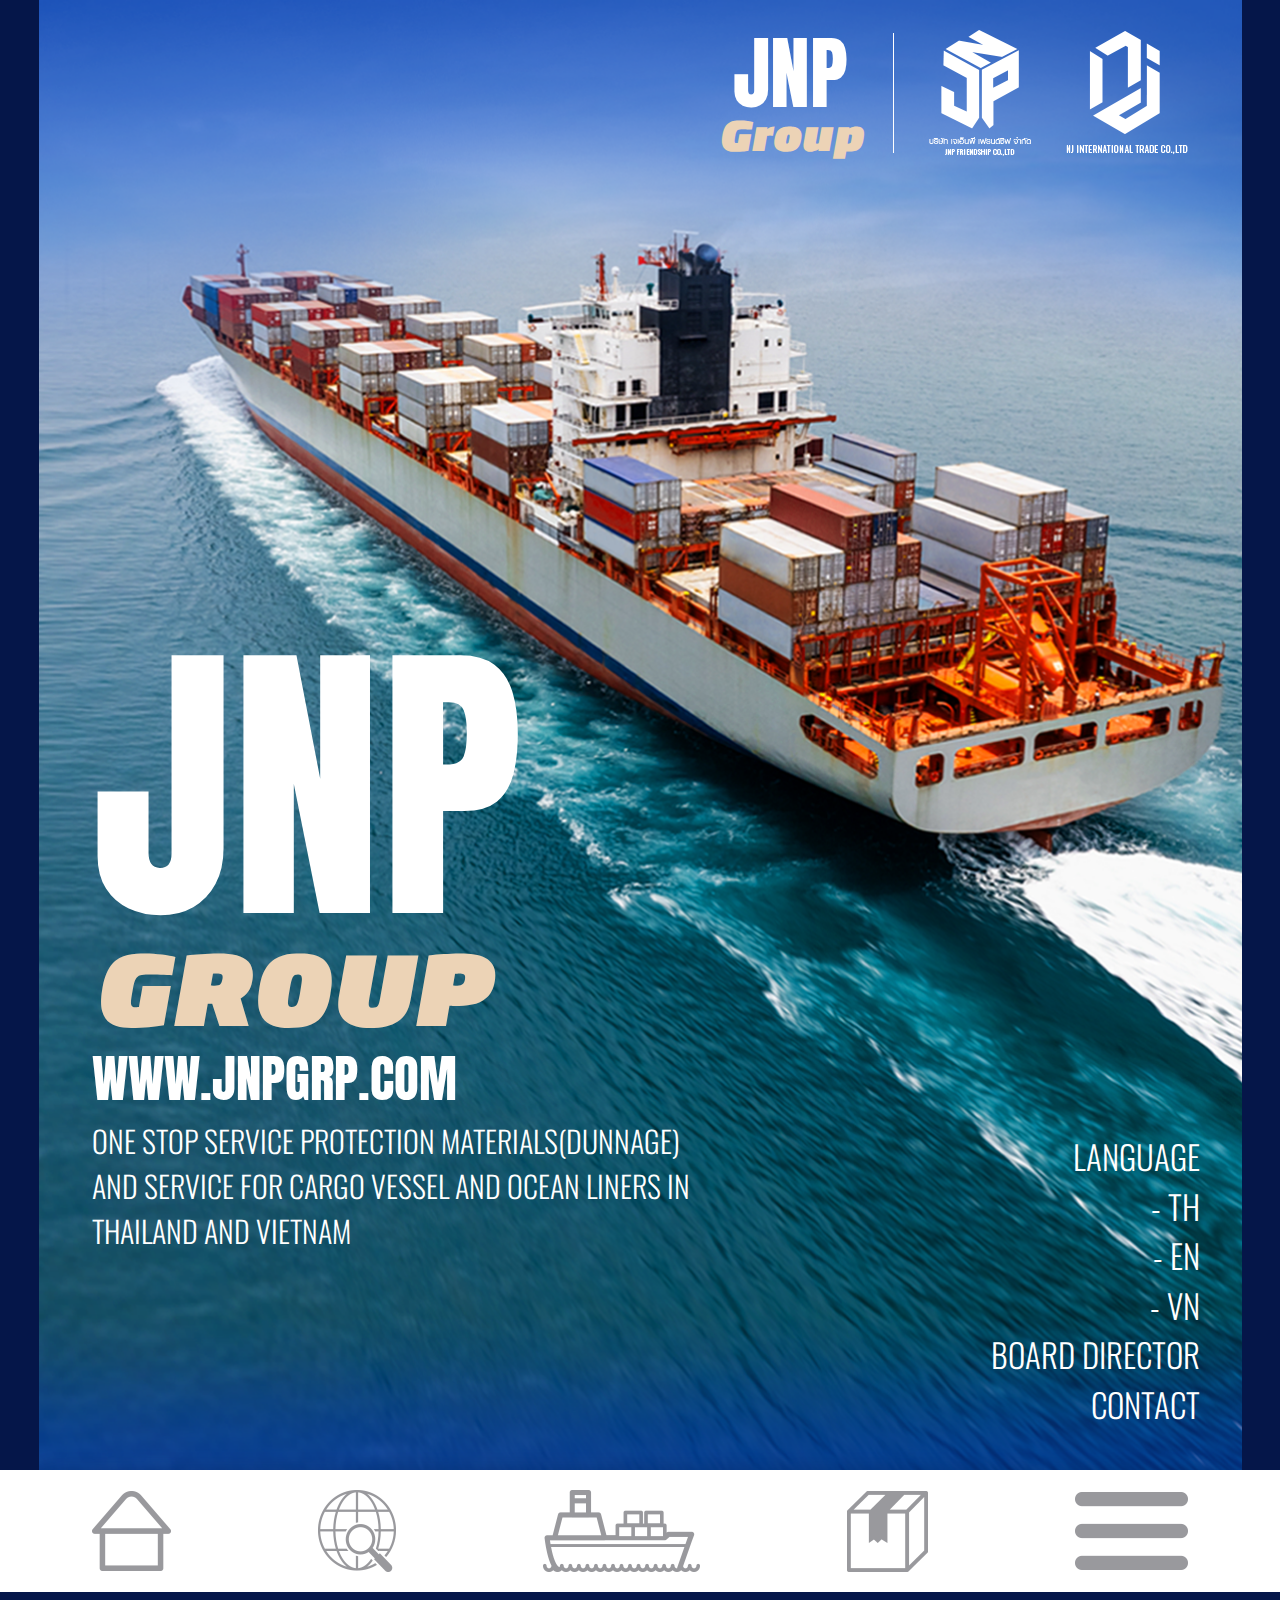
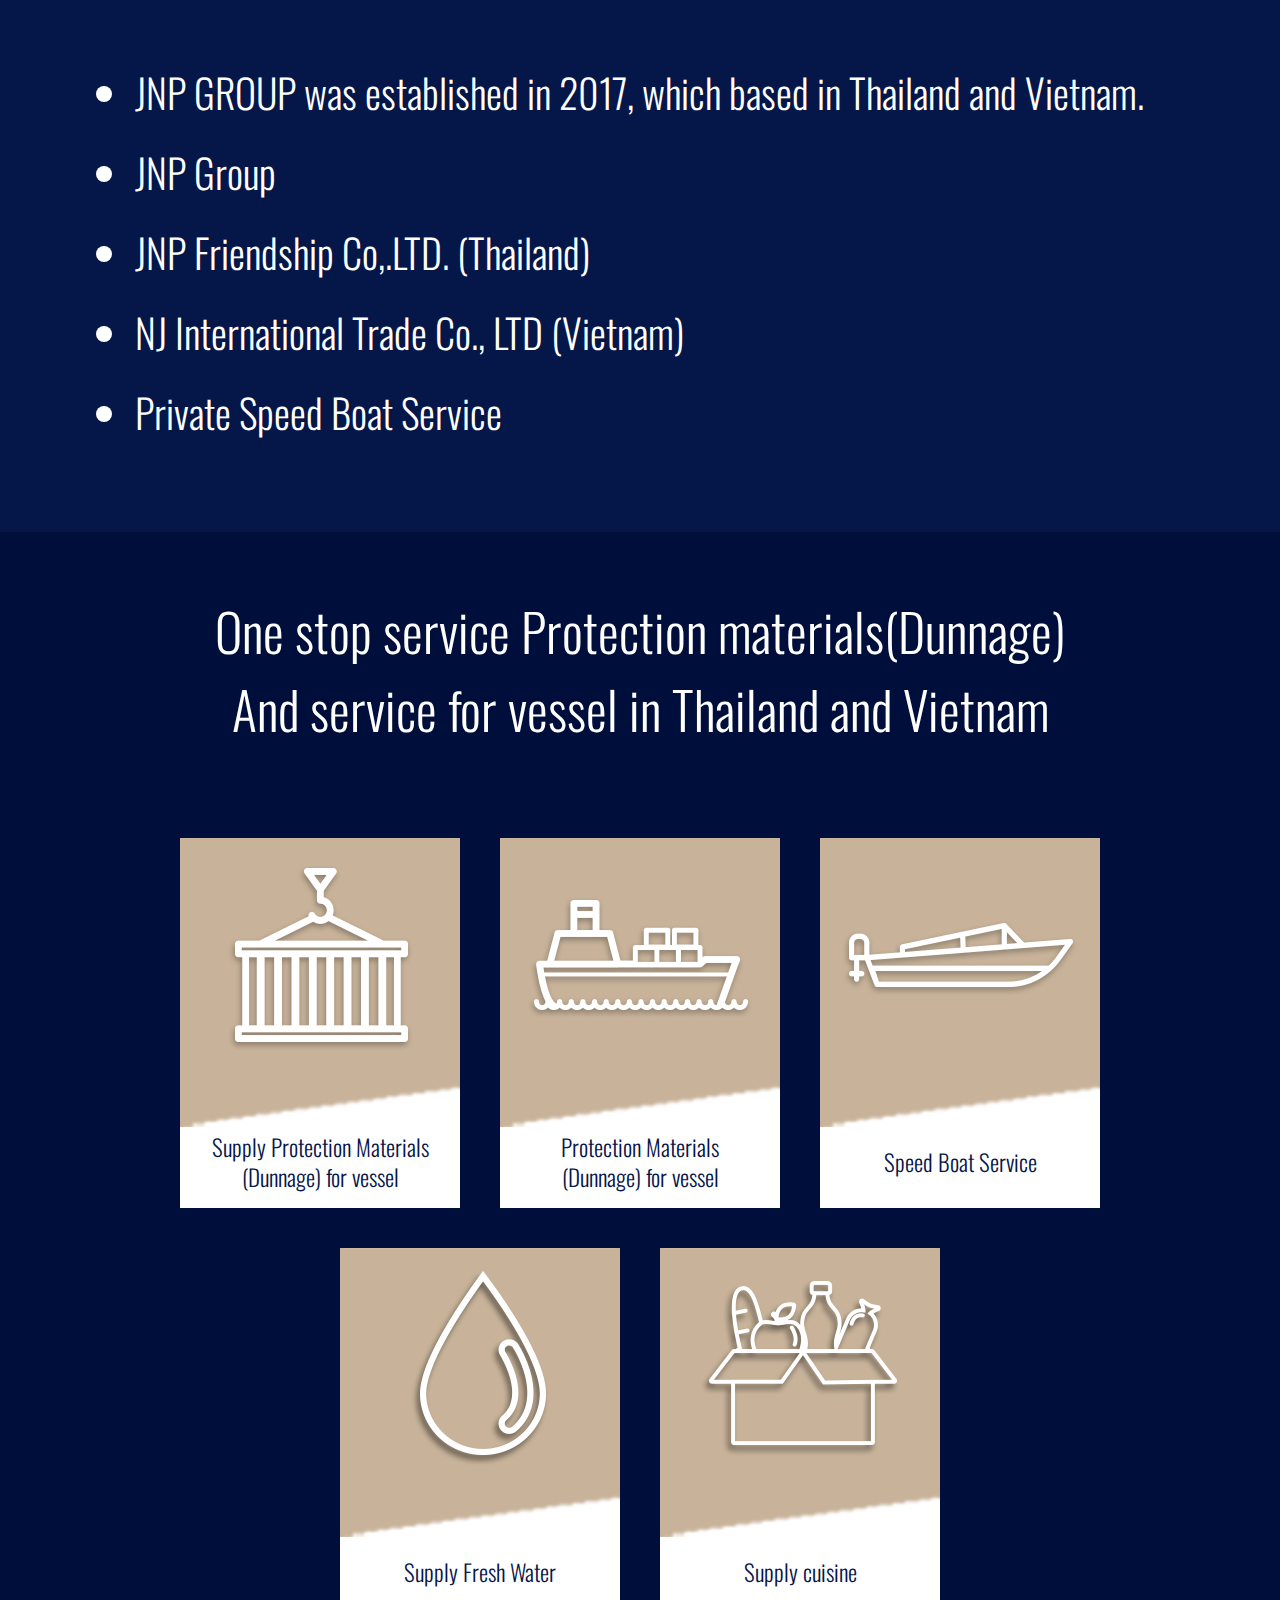
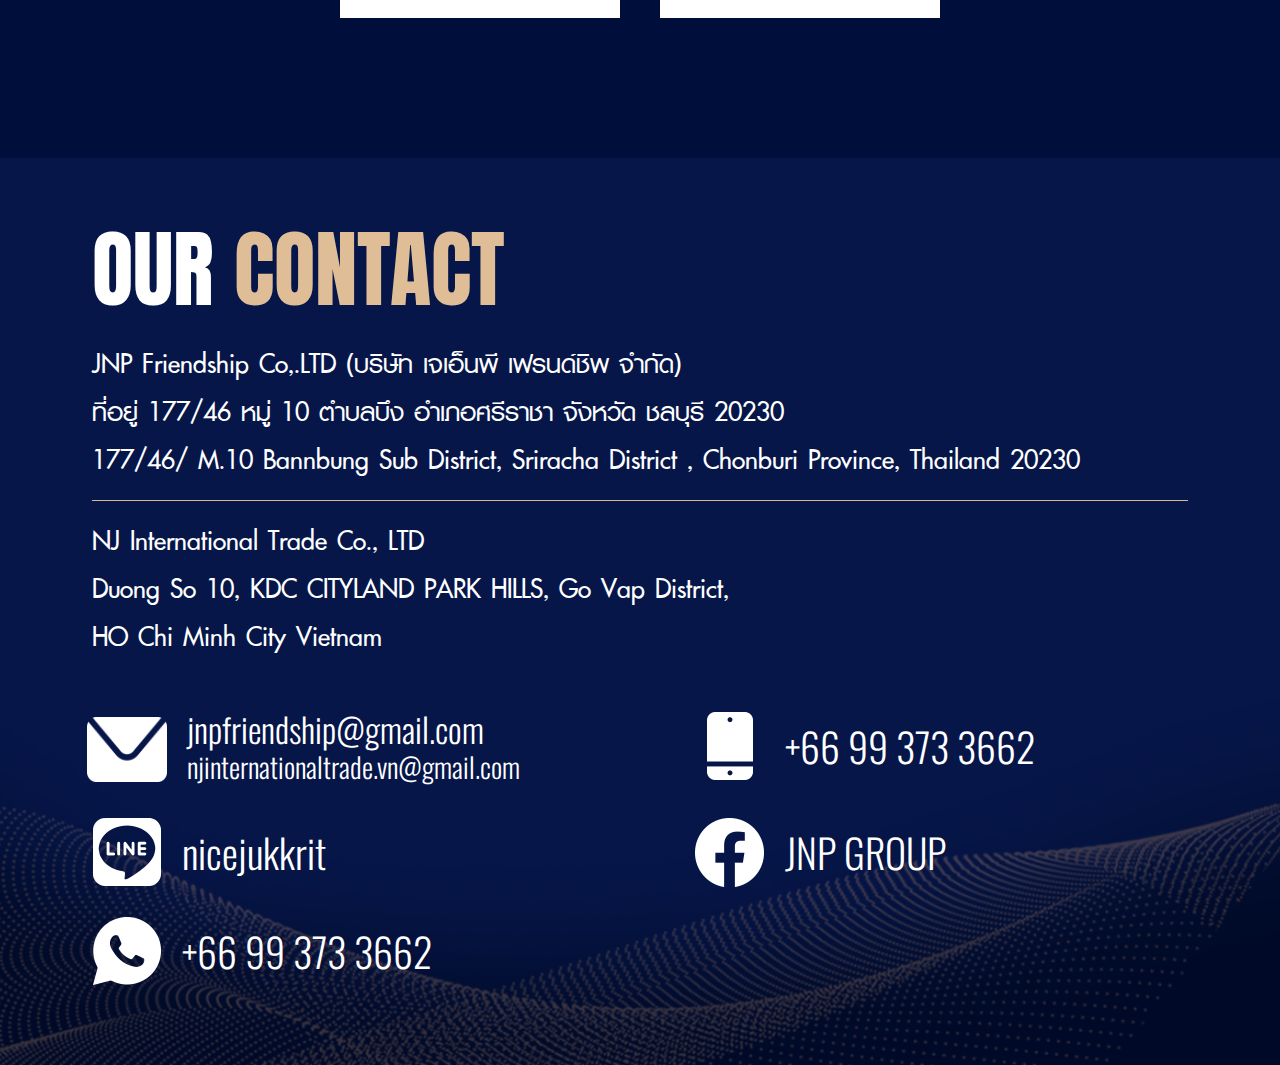
==== index.html @ d69552f0 "first commit" ====
<!doctype html>
<html class="no-js" lang="">
    <head>
        <meta charset="utf-8">
        <meta http-equiv="x-ua-compatible" content="ie=edge">
        <title>Site Title Here</title>
        <meta name="description" content="">
        <meta name="viewport" content="width=device-width, initial-scale=1"> 
		<link rel="shortcut icon" type="image/x-icon" href="#">
        <!-- Place favicon.ico in the root directory -->
        
		<!-- CSS here -->
        <link rel="stylesheet" href="assets/css/bootstrap.min.css">
        <link rel="stylesheet" href="assets/css/owl.carousel.min.css"> 
        <link rel="stylesheet" href="assets/css/fontawesome.min.css">  
        <link rel="stylesheet" href="assets/css/style.css">
        <link rel="stylesheet" href="assets/css/responsive.css">
    </head>
    <body>

    <main>
        

        <!---------hero Section START ---------->
        <section class="hero-Area" >
            <div class="container position-relative">
                <div class="row">
                    <div class="col-lg-12">
                        <div class="hero_top__icon">
                            <ul>
                                <li>
                                    <div class="logo bdr">
                                        <a href="#">
                                            <b>JNP</b>
                                            <span>Group</span>
                                        </a>
                                    </div>
                                </li>
                                <li>
                                    <a href="#">
                                        <img src="assets/img/top-1.png" alt="">
                                    </a>
                                </li>
                                <li>
                                    <a href="#">
                                        <img src="assets/img/top-2.png" alt="">
                                    </a>
                                </li>
                            </ul>
                        </div>
                    </div>
                    <div class="col-lg-12">
                        <div class="hero_text">
                            <div class="logo">
                                <a href="#">
                                    <b>JNP</b>
                                    <span>Group</span>
                                </a>
                            </div>
                            <span>Www.jnpgrp.Com</span>
                            <p>
                                One stop service  Protection materials(Dunnage) 
                                and service for Cargo vessel and Ocean Liners 
                                in Thailand and Vietnam
                            </p>
                            <ul>
                                <li><a href="#">Language</a></li>
                                <li><a href="#">- TH</a></li>
                                <li><a href="#">- EN</a></li>
                                <li><a href="#">- VN</a></li>
                                <li><a href="#">BOARD DIRECTOR</a></li>
                                <li><a href="#">CONTACT</a></li>
                            </ul>
                        </div>
                    </div>
                </div>
            </div>
        </section>
        <!---------hero Section End ---------->

        <div class="nav__area">
            <div class="container">
                <div class="row">
                    <div class="col-lg-12">
                        <ul>
                            <li><a href="#"><img src="assets/img/nav-1.png" alt=""></a></li>
                            <li><a href="#"><img src="assets/img/nav-2.png" alt=""></a></li>
                            <li><a href="#"><img src="assets/img/nav-3.png" alt=""></a></li>
                            <li><a href="#"><img src="assets/img/nav-4.png" alt=""></a></li>
                            <li><a href="#"><img src="assets/img/nav-5.png" alt=""></a></li>
                        </ul>
                    </div>
                </div>
            </div>
        </div>
        
        <!---------jnp_list Section START ---------->
        <section class="jnp_list">
            <div class="container">
                <div class="row">
                    <div class="col-lg-12">
                        <div class="">
                            <ul>
                                <li>JNP GROUP was established in 2017, which based in Thailand and Vietnam. </li>
                                <li>JNP Group</li>
                                <li>JNP Friendship Co,.LTD. (Thailand)</li>
                                <li>NJ International Trade Co., LTD (Vietnam)</li>
                                <li>Private Speed Boat Service </li>
                            </ul>
                        </div>
                    </div>
                </div>
            </div>
        </section>
        <!---------jnp_list Section End ---------->
        

        <!---------service Section START ---------->
        <section class="service-Area">
            <div class="container">
                <div class="row">
                    <div class="col-lg-12">
                        <div class="svc_text">
                            <p>One stop service  Protection materials(Dunnage)
                                And service for vessel in Thailand and Vietnam 
                            </p>
                        </div>
                    </div>
                </div>
                <div class="row">
                    <div class="col-lg-12">
                        <div class="service_wrp">
                            <div class="svc_blk">
                                <img src="assets/img/svc-bg.png" class="svc-bg" alt="">
                                <i>
                                    <img src="assets/img/svc-1.png" alt="">
                                </i>
                                <span>Supply Protection Materials (Dunnage) for vessel   </span>
                            </div>
                            <div class="svc_blk">
                                <img src="assets/img/svc-bg.png" class="svc-bg" alt="">
                                <i>
                                    <img src="assets/img/svc-2.png" alt="">
                                </i>
                                <span>Protection Materials (Dunnage) for vessel</span>
                            </div>
                            <div class="svc_blk">
                                <img src="assets/img/svc-bg.png" class="svc-bg" alt="">
                                <i>
                                    <img src="assets/img/svc-3.png" alt="">
                                </i>
                                <span>Speed Boat Service</span>
                            </div>
                            <div class="svc_blk">
                                <img src="assets/img/svc-bg.png" class="svc-bg" alt="">
                                <i>
                                    <img src="assets/img/svc-4.png" alt="">
                                </i>
                                <span>Supply Fresh Water </span>
                            </div>
                            <div class="svc_blk">
                                <img src="assets/img/svc-bg.png" class="svc-bg" alt="">
                                <i>
                                    <img src="assets/img/svc-5.png" alt="">
                                </i>
                                <span>Supply cuisine</span>
                            </div>
                        </div>
                    </div>
                </div>
            </div>
        </section>
        <!---------service Section End ---------->


        <!--------- Section START ---------->
        <section class="">
            <div class="container">
                <div class="row">
                    <div class="col-lg-12"></div>
                </div>
            </div>
        </section>
        <!--------- Section End ---------->

        
        
        
        

    </main>

    <!---------footer Section START ---------->
    <footer class="footer-Area">
        <div class="container">
            <div class="row">
                <div class="col-lg-12">
                    <div class="footer_content">
                        <h1>Our <span>Contact</span></h1>
                        <p>JNP Friendship Co,.LTD (บริษัท เจเอ็นพี เฟรนด์ชิพ จำกัด)</p>
                        <p>ที่อยู่ 177/46 หมู่ 10 ตำบลบึง อำเภอศรีราชา จังหวัด ชลบุรี 20230 </p>
                        <p>177/46/ M.10 Bannbung Sub District, Sriracha District , Chonburi Province, Thailand 20230</p>
                        <hr>
                        <p>NJ International Trade Co., LTD</p>
                        <p>Duong So 10, KDC CITYLAND PARK HILLS, Go Vap District,</p>
                        <p>HO Chi Minh City Vietnam</p>
                    </div>
                    <div class="footer_link">
                        <ul>
                            <li>
                                <a href="#">
                                    <i class="fn-1">
                                        <img src="assets/img/fn-1.png"  alt="">
                                    </i>
                                    <div class="mail">
                                        <p>jnpfriendship@gmail.com</p>
                                        <span>njinternationaltrade.vn@gmail.com</span>
                                    </div>
                                </a>
                            </li>
                            <li>
                                <a href="#">
                                    <i>
                                        <img src="assets/img/fn-2.png" alt="">
                                    </i>
                                    <span>+66 99 373 3662</span>
                                </a>
                            </li>
                            <li>
                                <a href="#">
                                    <i>
                                        <img src="assets/img/fn-3.png" alt="">
                                    </i>
                                    <span>nicejukkrit</span>
                                </a>
                            </li>
                            <li>
                                <a href="#">
                                    <i>
                                        <img src="assets/img/fn-4.png" alt="">
                                    </i>
                                    <span>JNP GROUP</span>
                                </a>
                            </li>
                            <li>
                                <a href="#">
                                    <i>
                                        <img src="assets/img/fn-5.png" alt="">
                                    </i>
                                    <span>+66 99 373 3662</span>
                                </a>
                            </li>
                        </ul>
                    </div>
                </div>
            </div>
        </div>
    </footer>
    <!---------footer Section End ---------->


    
		<!-- JS here --> 
        <script src="assets/js/jquery-3.4.1.min.js"></script>
        <script src="assets/js/popper.min.js"></script>
        <script src="assets/js/bootstrap.min.js"></script>
        <script src="assets/js/owl.carousel.min.js"></script> 
        <script src="assets/js/main.js"></script>
    </body>
</html>
---- assets/css/style.css ----
/*   Theme default css */
@import url('https://fonts.googleapis.com/css2?family=Anton&family=Oswald:wght@300;400;500;600;700&display=swap');

@font-face {
  font-family: "SohoGothic-Ultra-Italic";
  src: url(../fonts/font-F/SohoGothic-Ultra-Italic.otf);
}

@font-face {
  font-family: 'PSL Kittithada Pro';
  src: url('../fonts/font-F/PSLKittithadaProBold.woff2') format('woff2'),
      url('../fonts/font-F/PSLKittithadaProBold.woff') format('woff');
  font-weight: bold;
  font-style: normal;
  font-display: swap;
}

/* ======font family=========
font-family: 'Anton', sans-serif;
font-family: 'Oswald', sans-serif;
font-family: "SohoGothic-Ultra-Italic";
font-family: 'PSL Kittithada Pro';
*/



body {
  font-weight: 300;
  font-size: 16px;
  margin: 0;
  padding: 0;
  font-family: 'Oswald', sans-serif;
}
img{
  max-width: 100%;
  display: inline-block;
}

button {
  cursor: pointer;
}

a:focus,
button:focus {
  text-decoration: none;
  outline: none;
}

a:focus,
a:hover {
  color: inherit;
  text-decoration: none;
}

a,
button {
  color: inherit;
  outline: medium none;
  text-decoration: none;
}

button:focus,
input:focus,
input:focus,
textarea,
textarea:focus {
  outline: 0;
}


h1,
h2,
h3,
h4,
h5,
h6 {
  margin-top: 0px;
  font-weight: 700;
}

h1 a,
h2 a,
h3 a,
h4 a,
h5 a,
h6 a {
  color: inherit;
}

h1 {
  font-size: 40px;
}

h2 {
  font-size: 35px;
}

h3 {
  font-size: 28px;
}

h4 {
  font-size: 22px;
}

h5 {
  font-size: 18px;
}

h6 {
  font-size: 16px;
}

ul {
  margin: 0px;
  padding: 0px;
}

li {
  list-style: none;
}

.pb_150 {
  padding-bottom: 150px;
}

.pb_100 {
  padding-bottom: 100px;
}

.pb_50 {
  padding-bottom: 50px;
}

.pt_150 {
  padding-top: 150px;
}

.pt_100 {
  padding-top: 100px;
}

.pt_50 {
  padding-top: 50px;
}

.mb_150 {
  margin-bottom: 150px;
}

.mb_100 {
  margin-bottom: 100px;
}

.mb_50 {
  margin-bottom: 50px;
}

.mt_150 {
  margin-top: 150px;
}

.mt_100 {
  margin-top: 100px;
}

.mt_50 {
  margin-top: 50px;
}

.thm_btn {}

/* default-css END 
================================== */



/*============hero Area Start =============*/
.hero-Area {
  background: url(../img/hero-bg.png);
  background-size: contain;
  position: relative;
  z-index: 1;
  padding: 30px 0;
  height: 1470px;
  background-repeat: no-repeat;
  background-position: center;
  background-color: #051649;
}

img.top-ov {
  position: absolute;
  width: 100%;
  z-index: 0;
  top: 0;
}

.container {
  max-width: 1120px;
}

.row {}

.col-lg-12 {}

.hero_top__icon {
  text-align: right;
  position: relative;
}

.hero_top__icon ul {
  display: flex;
  align-items: center;
  justify-content: end;
}

.hero_top__icon ul li {
  display: inline-block;
  margin-left: 35px;
}

.logo a {
  text-align: center;
}

.logo span {
  display: block;
  font-size: 40px;
  font-family: "SohoGothic-Ultra-Italic";
  line-height: 1;
  color: #ecd3b6;
}

.logo b {
  font-size: 80px;
  display: block;
  font-family: 'Anton', sans-serif;
  line-height: 1;
  color: #fff;
}

.logo.bdr {
  border-right: 1px solid #fff;
  padding-right: 30px;
}

.hero_text {
  text-align: left;
  margin-top: 480px;
  color: #fff;
  text-transform: uppercase;
  max-width: 630px;
}

.hero_text ul {
  font-size: 33px;
  text-align: right;
  position: absolute;
  right: 0;
  top: 89%;
}

.hero_text ul a {
    transition: .3s;
}

.hero_text ul a:hover {
    opacity: .7;
}

.hero_text p {
  font-size: 30px;
}

.hero_text>span {
  font-size: 51px;
  font-family: 'Anton';
  display: block;
  margin-top: 10px;
}

.hero_text .logo b {
  font-size: 300px;
}

.hero_text .logo span {
  font-size: 95px;
}

.hero_text .logo a {
  text-align: left;
}

/*============hero Area End =============*/


/*============nav__area Area Start =============*/

.nav__area {
  margin: 20px 0;
}

.nav__area ul {
  display: flex;
  align-items: center;
  justify-content: space-between;
}

.nav__area ul li a:hover {
  filter: brightness(0.5);
}

.nav__area ul li a {
  transition: .3s;
}

.jnp_list {
  background: #051649;
  color: #fff;
  padding: 70px 0;
}

.jnp_list ul {
  padding-left: 43px;
}

section.jnp_list ul li {
  font-size: 40px;
  list-style: disc;
  margin-bottom: 20px;
}

/*============nav__area Area End =============*/


/*============service Area Start =============*/
.service-Area {
  background: #000E3B;
  color: #fff;
  padding: 60px 0 120px;
}

.svc_text {
  text-align: center;
  max-width: 900px;
  margin-inline: auto;
  margin-bottom: 70px;
}

.svc_text p {
  font-size: 52px;
}

.service_wrp {
  display: flex;
  flex-wrap: wrap;
  justify-content: center;
}

.svc_blk {
  width: 280px;
  height: 370px;
  position: relative;
  text-align: center;
  background: #ffff;
  margin: 20px;
}

.svc_blk span {
  display: block;
  position: relative;
  max-width: 220px;
  margin-inline: auto;
  color: #061649;
  font-size: 23px;
  height: 89px;
  display: flex;
  align-items: center;
  line-height: 1.3;
  justify-content: center;
}

.svc_blk i {
  display: block;
  position: relative;
  height: 240px;
  display: flex;
  align-items: center;
  justify-content: center;
  margin-bottom: 40px;
  transition: .3s;
}

.svc_blk:hover i {
  scale: 1.1;
}

.svc-bg {
  position: absolute;
  top: 0;
  z-index: 0;
  left: 0;
  width: 100%;
}

/*============service Area End =============*/


/*============ Area Start =============*/

/*============ Area End =============*/


/*============footer Area Start =============*/
.footer-Area {
  background-image: url(../img/footer-bg.png);
  color: #ffff;
  padding: 60px 0 50px;
  background-position: bottom;
  background-size: cover;
}

.footer_content {}

.footer_content hr {
    opacity: 1;
    background: #D7B794;
}

.footer_content p {
    font-family: 'PSL Kittithada Pro';
    font-size: 37px;
    margin-bottom: 0;
    line-height: 1.3;
}

.footer_content h1 span {
    color: #dfbd97;
}

.footer_content h1 {
    font-size: 85px;
    text-transform: uppercase;
    font-family: 'Anton';
    font-weight: 400;
    margin-bottom: 20px;
}

.footer_link {
    margin-top: 50px;
}

.footer_link ul {
    display: flex;
    flex-wrap: wrap;
    justify-content: space-between;
}

.footer_link ul li {
    flex: 0 0 45%;
    margin-bottom: 30px;
}

.footer_link ul li a {
    display: flex;
    align-items: center;
}

.footer_link ul li a span {
    font-size: 40px;
    display: block;
}

.footer_link ul li a i {
    width: 70px;
    display: block;
    text-align: center;
    flex-shrink: 0;
    margin-right: 20px;
}

.footer_link ul li a i.fn-1 {
    width: 80px;
    margin-left: -5px;
}

.footer_link ul li a .mail span {
    font-size: 28px;
    /* line-height: 1; */
}

.footer_link ul li a .mail p {
    margin-bottom: 0;
    font-size: 34px;
    line-height: 1;
}

/*============footer Area End =============*/
---- assets/css/responsive.css ----
/* Big screen :1200px. */
@media (min-width: 1200px) and (max-width: 1500px) {


}


/* Normal screen :992px. */
@media (min-width: 992px) and (max-width: 1200px) {


}

 
/* Tablet screen :768px. */
@media (min-width: 768px) and (max-width: 991px) {


}

 
/* small screen :320px. */
@media (max-width: 767px) {

 
}
 
/* Large Mobile screen :480px. */
@media only screen and (min-width: 480px) and (max-width: 767px) {
.container {width:450px}
 
}
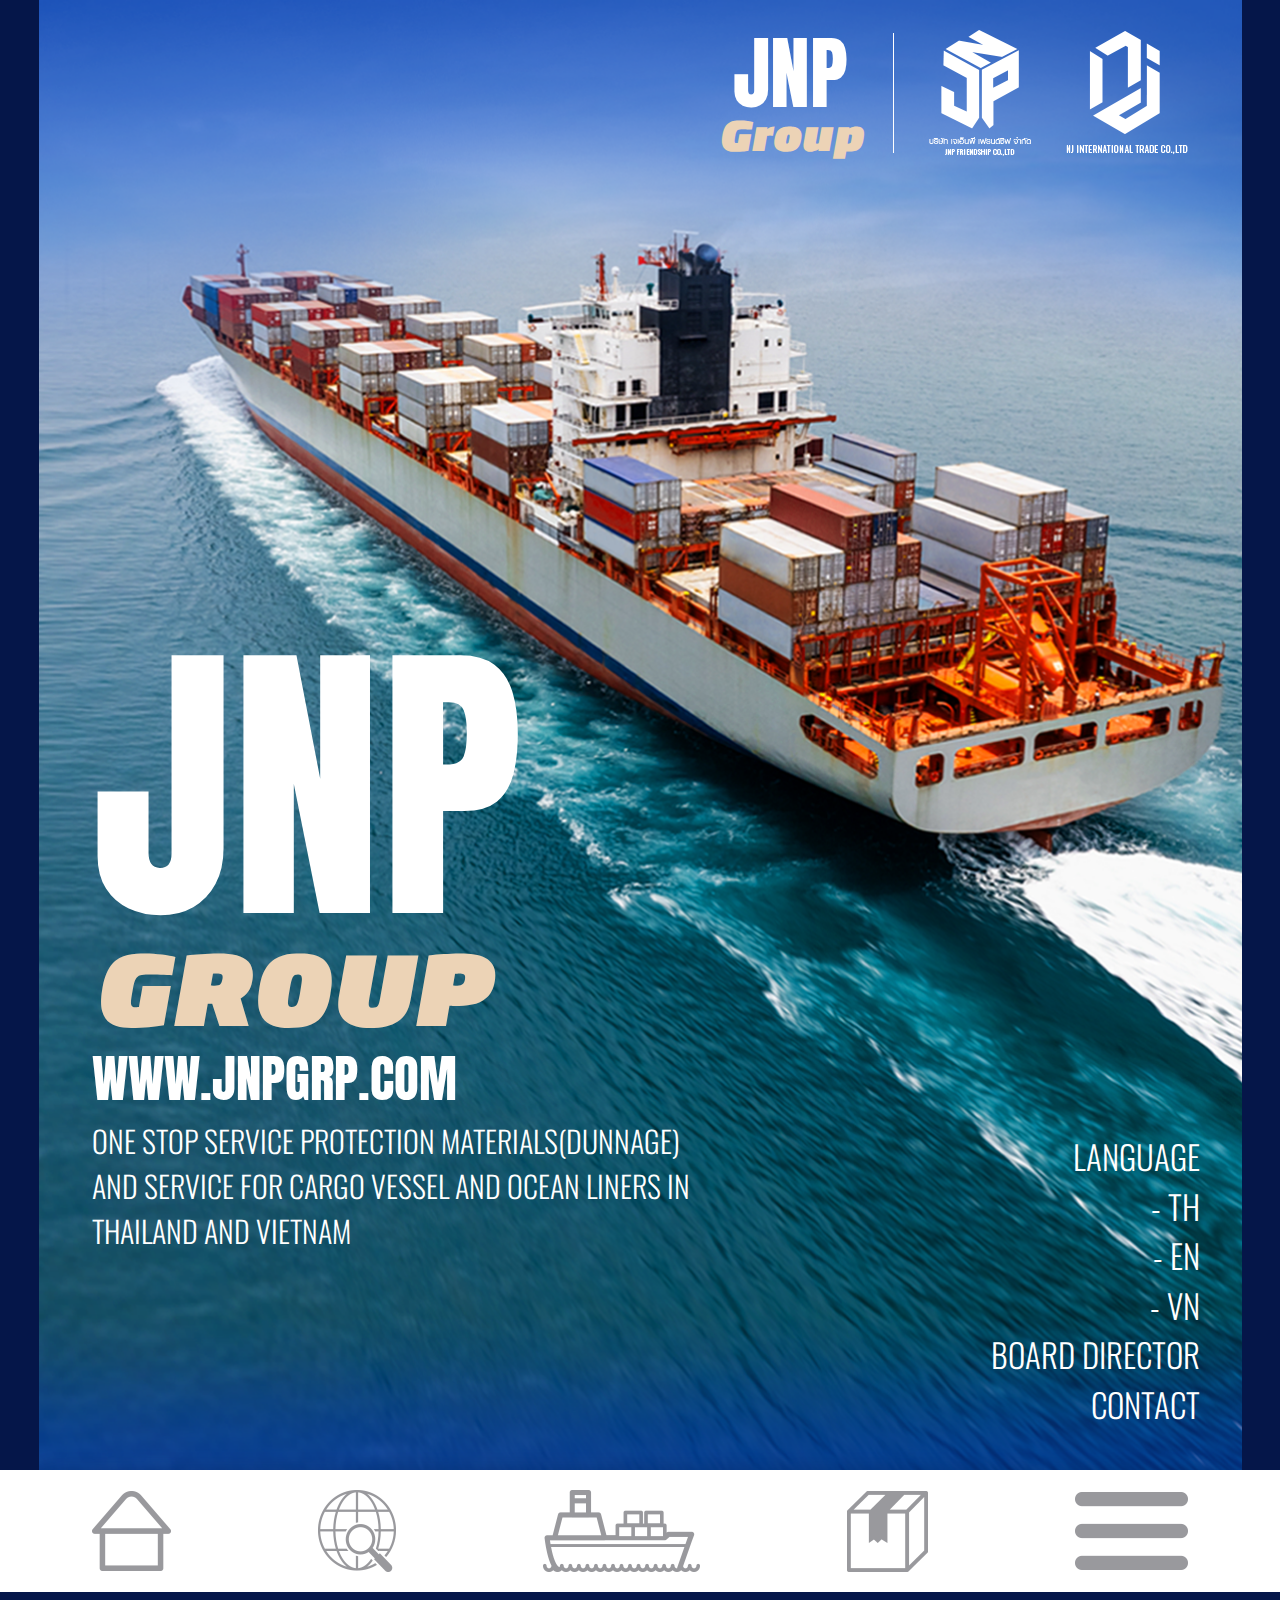
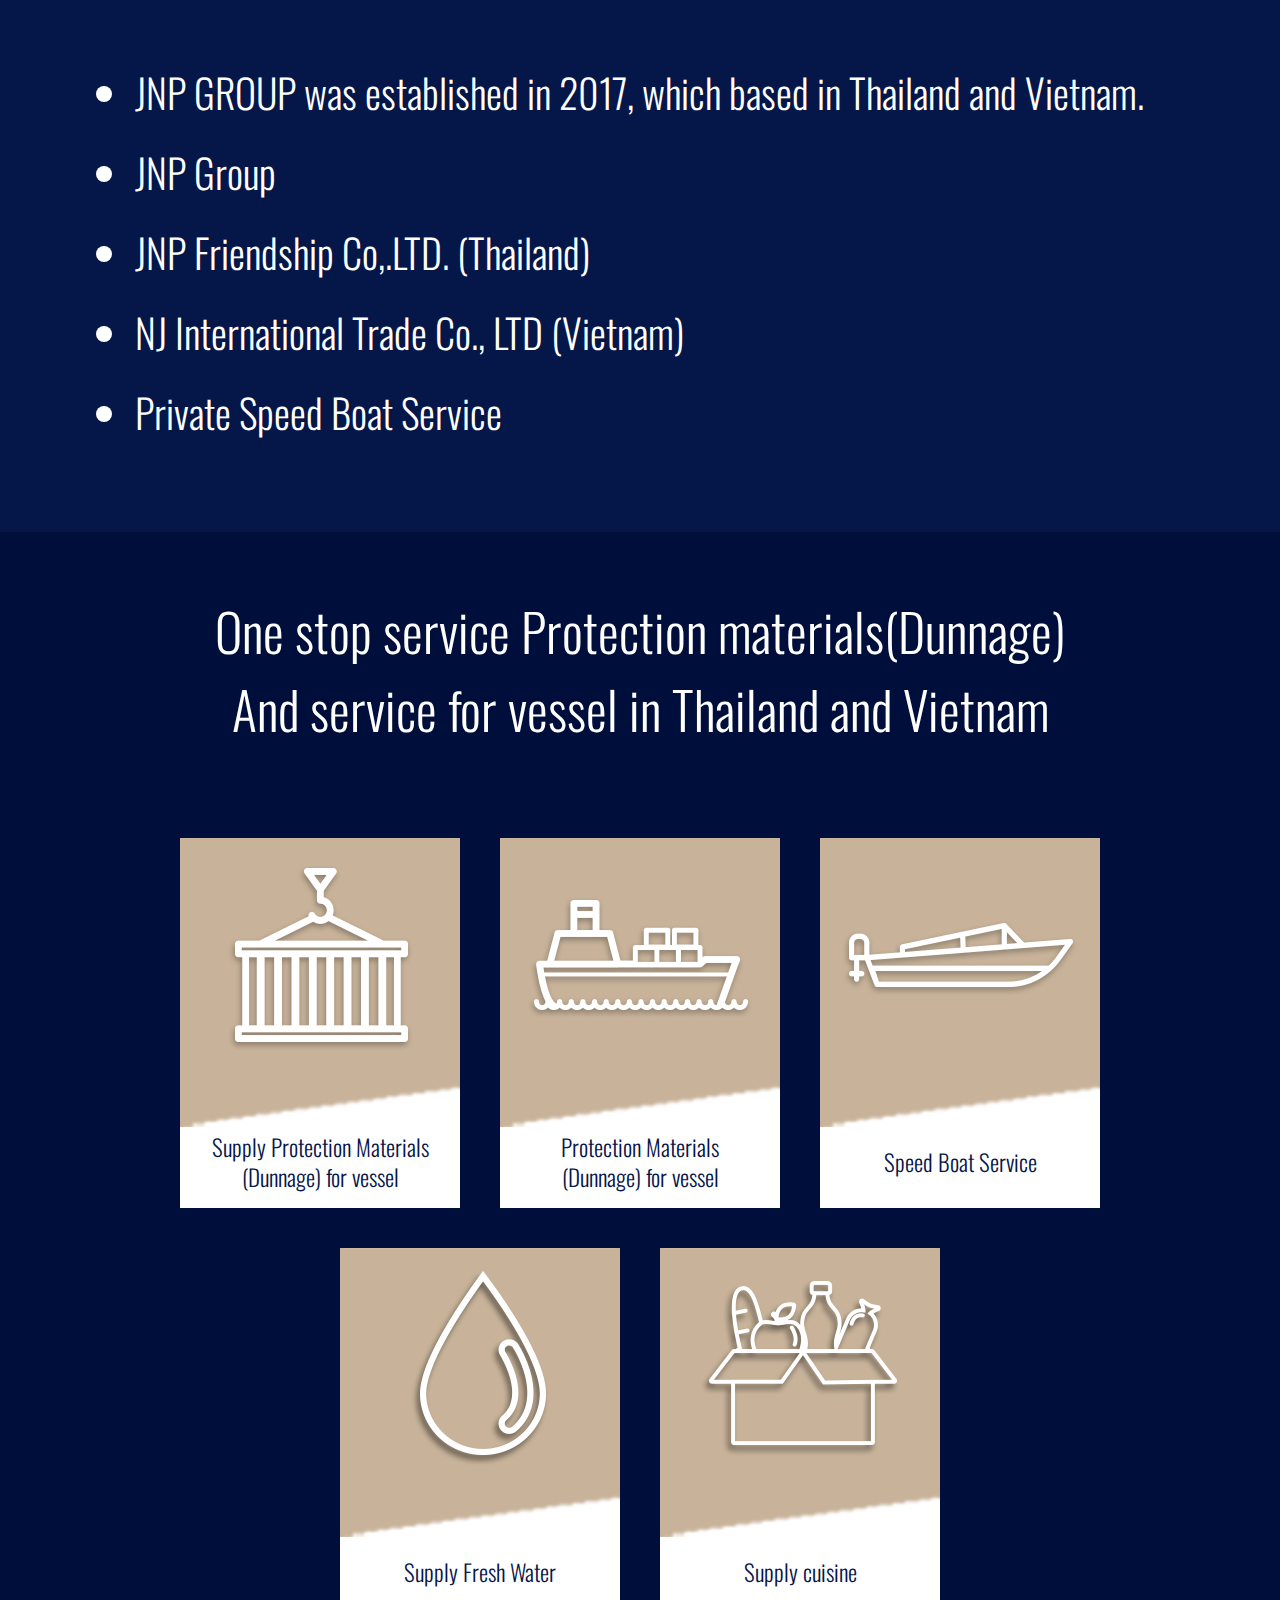
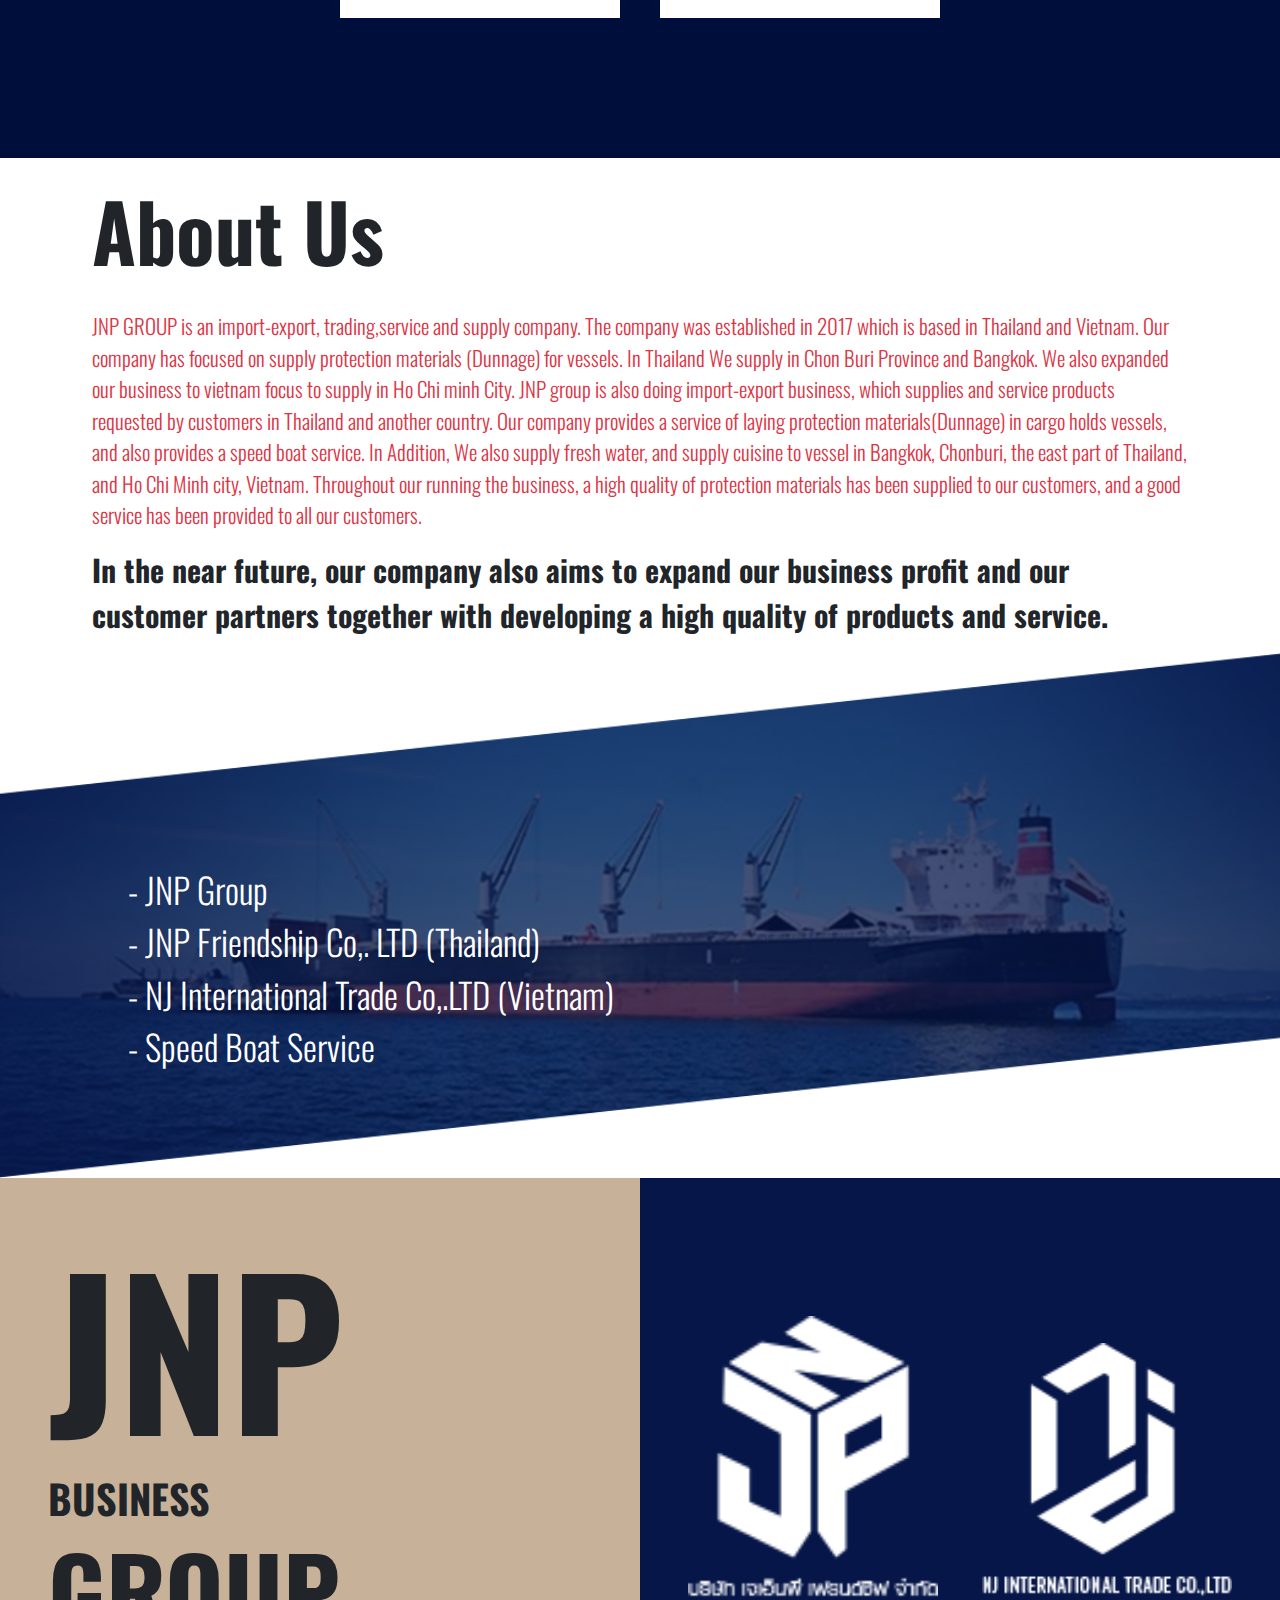
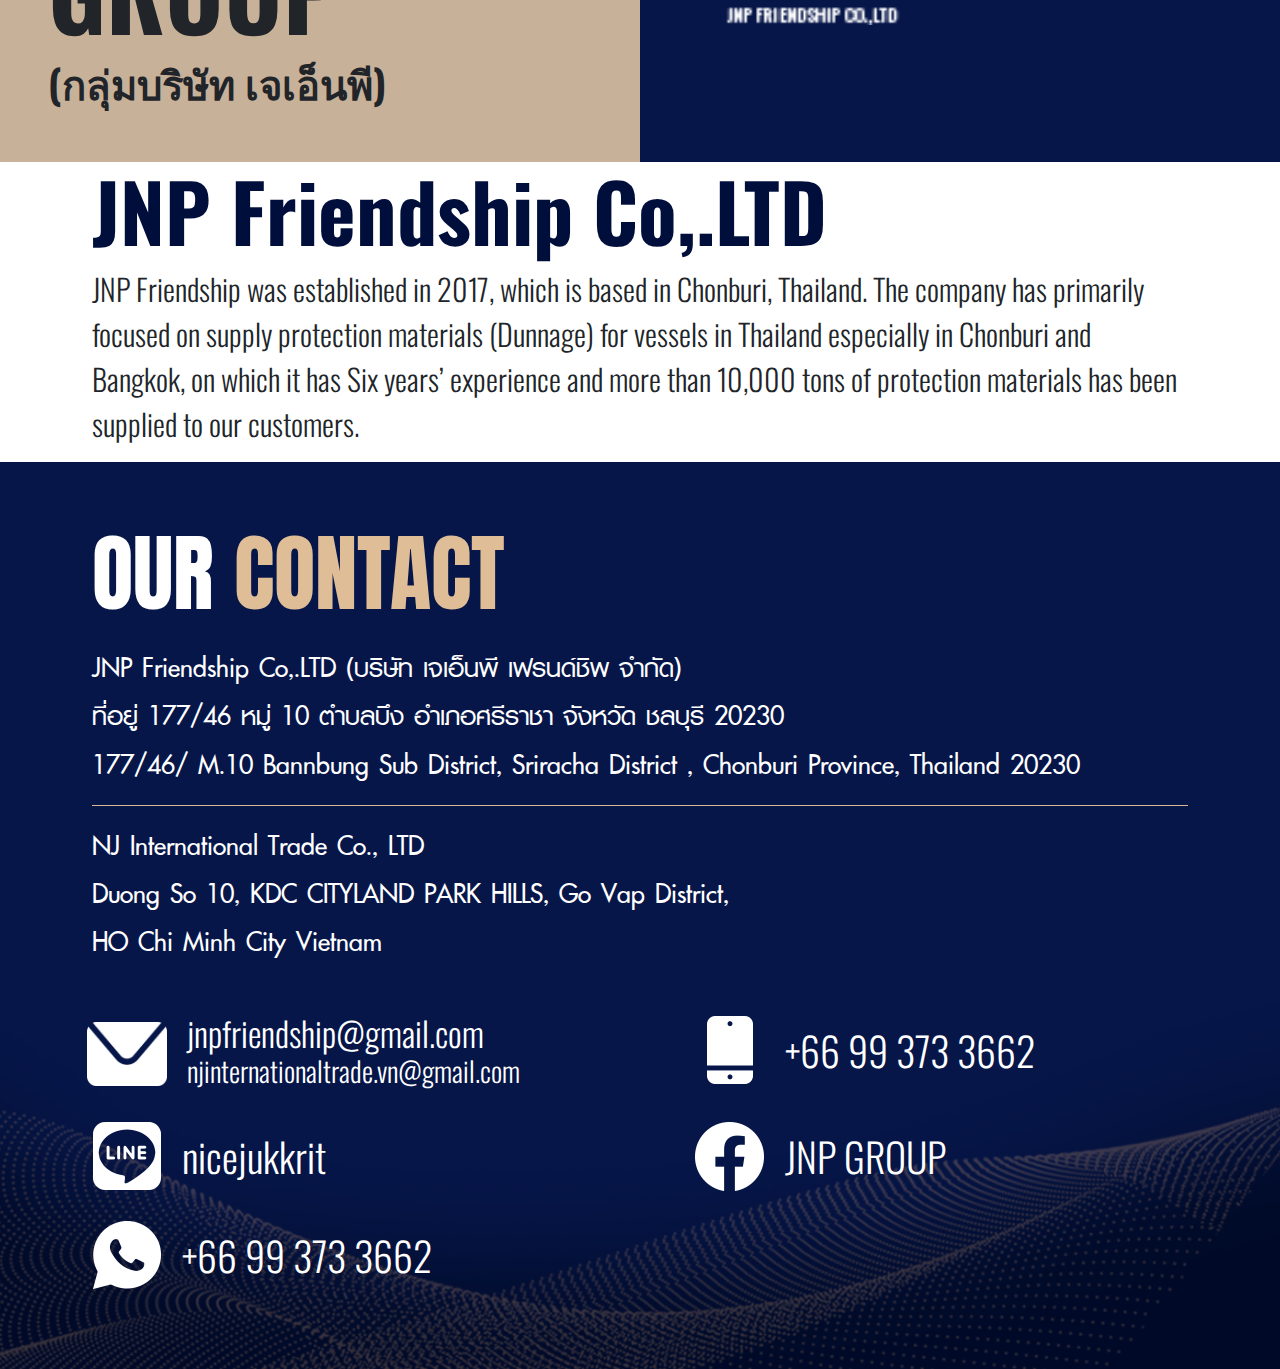
==== commit c9675a73: "first commit" ====
--- a/index.html
+++ b/index.html
@@ -183,12 +183,107 @@
         </section>
         <!--------- Section End ---------->
 
-        
-        
-        
-        
-
     </main>
+
+
+
+
+<!--------- About Section Start ---------->
+<section class="about-area">
+    <div class="container-fluid">
+        <div class="container">
+            <div class="about-item">
+                <h2 class="about-text py-4">About Us</h2>
+
+                <p class="text-danger about-des">
+                    JNP GROUP is an import-export, trading,service and supply company. The company was established in 2017 which is based in Thailand and Vietnam. 
+                    Our company has focused on supply protection materials (Dunnage) for vessels. In Thailand We supply in Chon Buri Province and Bangkok.  
+                    We also expanded our business to  vietnam  focus to supply in Ho Chi minh City. 
+                    JNP group is also doing  import-export business, which supplies and service  products requested by customers in Thailand and another country.  
+                    Our company provides a service of laying protection materials(Dunnage) in  cargo holds vessels, and also  provides a speed boat service. 
+                    In Addition, We also supply fresh water, and supply cuisine to vessel in Bangkok, Chonburi, the east part of Thailand, and Ho Chi Minh city, Vietnam.   
+                    Throughout our running the business, a high quality of  protection materials has been supplied to our customers, 
+                    and a good service has been provided to all our customers. 
+                </p>
+                <p class="fw-bold about-des-bold">In the near future, our company also aims to expand our business profit and our customer
+                    partners together with developing a high quality of products and service.   
+                </p>                            
+            </div>
+        </div>
+    </div>
+</section>
+
+<div class="clip-path-section">
+    <img src="assets/img/clip-path-img.png" alt="" class="img-fluid clip-ptah-img" style="width: 100%;">
+    <div class="clip-path-item">
+        <ul>
+            <li class="clip-path-list">- JNP Group </li>
+            <li class="clip-path-list">- JNP Friendship Co,. LTD (Thailand)  </li>
+            <li class="clip-path-list">  - NJ International Trade Co,.LTD (Vietnam)  </li>
+            <li class="clip-path-list">  - Speed Boat Service </li>
+        </ul>
+    </div>
+</div>
+<!--------- About Section End ---------->
+            
+
+            
+          
+
+
+<!--------- JNP Section Start ---------->
+<section class="scel-section ">    
+    <div class="d-flex justify-content-center">
+        <div class="w-50 py-5" style="background-color: #c7b199;">
+            <div class="container ps-5">
+                <h2 class="" style="font-size: 200px;">JNP</h2>
+                <h3 class="" style="font-size: 40px;">BUSINESS</h3>
+                <h2 class="" style="font-size: 100px;">GROUP</h2>
+                <h4 class="" style="font-size: 40px;">(กลุ่มบริษัท เจเอ็นพี) </h4>
+            </div>
+        </div>
+    
+        <div class="w-50 d-flex justify-content-between align-items-center px-5" style="background-color: #061649;">
+            <div class="f-d">
+                <img src="assets/img/top-1.png" alt="" class="img-fluid" style="width: 250px;">
+            </div>
+            <div class="s-d">
+                <img src="assets/img/top-2.png" alt="" class="img-fluid" style="width: 250px
+                ;">
+            </div>
+        </div>
+    </div>
+</section>
+<!--------- JNP Section End ---------->
+
+
+<!--------- JNP Friend Section start ---------->
+<section class="">
+    <div class="container">
+        <h2 class="jnp-frn-hdr fw-bold">JNP Friendship Co,.LTD</h2>
+        <p class="jnp-frn-des">JNP Friendship was established in 2017, which is based in Chonburi, Thailand. 
+            The company has primarily focused on supply protection materials (Dunnage) 
+            for vessels in Thailand especially in Chonburi and Bangkok, on which it has Six years’ experience
+            and more than 10,000 tons of protection materials has been supplied to our customers. 
+        </p>
+    </div>
+</section>
+<!--------- JNP Friend Section End ---------->
+
+
+
+
+
+
+
+
+
+
+
+
+
+
+
 
     <!---------footer Section START ---------->
     <footer class="footer-Area">
--- a/assets/css/style.css
+++ b/assets/css/style.css
@@ -411,6 +411,58 @@
 /*============ Area End =============*/
 
 
+
+/*============ About Area About Start =========*/
+.about-text{
+  font-size: 80px;
+}
+.about-des{
+  font-size: 21px;
+}
+.about-des-bold{
+  font-size: 30px ;
+}
+.clip-path-section{
+  position: relative;
+}
+.clip-path-item{
+  position: absolute;
+  top: 40%;
+  left: 10%;
+}
+.clip-path-list{
+  font-size: 35px;
+  color: white;
+}
+/*============ About Area End =============*/
+
+
+
+/*============ JNP Grop Area End =============*/
+.scel-section{
+  background-color: #7d818f;
+  width: 100%;
+  /* height: 20vh; */
+}
+/*============ JNP Grop Area End =============*/
+
+
+/*============ JNP frn Area End =============*/
+.jnp-frn-hdr{
+  color: #000E3B;
+  font-size: 80px;
+}
+.jnp-frn-des{
+  font-size: 30px;
+}
+/*============ JNP frn Area End =============*/
+
+
+
+
+
+
+
 /*============footer Area Start =============*/
 .footer-Area {
   background-image: url(../img/footer-bg.png);
@@ -495,4 +547,37 @@
     line-height: 1;
 }
 
-/*============footer Area End =============*/+/*============footer Area End =============*/
+
+
+
+
+
+
+
+
+
+
+
+
+
+
+
+/* =============== Responsive area============== */
+/* Extra small devices (phones, 600px and down) */
+@media only screen and (max-width: 600px) {
+  
+}
+
+/* Small devices (portrait tablets and large phones, 600px and up) */
+@media only screen and (min-width: 600px) {...}
+
+/* Medium devices (landscape tablets, 768px and up) */
+@media only screen and (min-width: 768px) {...}
+
+/* Large devices (laptops/desktops, 992px and up) */
+@media only screen and (min-width: 992px) {...}
+
+/* Extra large devices (large laptops and desktops, 1200px and up) */
+@media only screen and (min-width: 1200px) {...}
+/* =============== Responsive area============== */